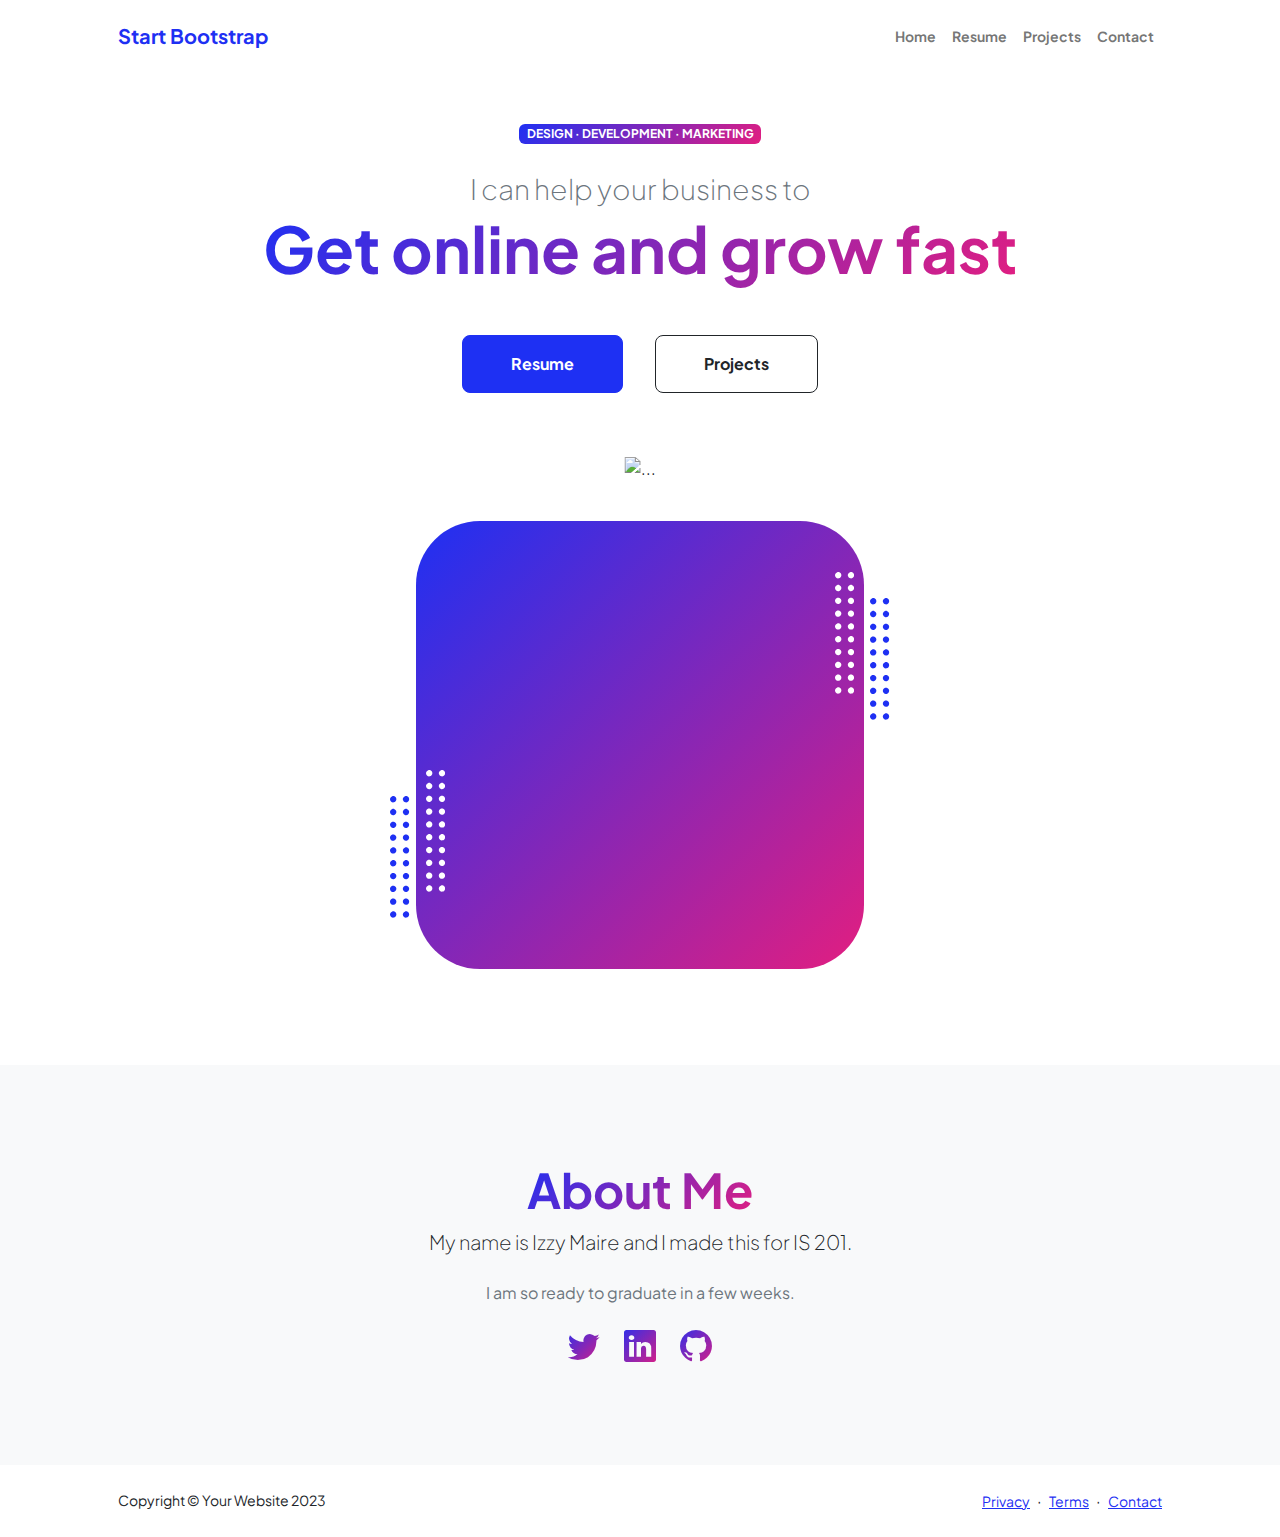
==== startbootstrap-personal-gh-pages/index.html @ 75457721 "Add files via upload" ====
<!DOCTYPE html>
<html lang="en">
    <head>
        <meta charset="utf-8" />
        <meta name="viewport" content="width=device-width, initial-scale=1, shrink-to-fit=no" />
        <meta name="description" content="" />
        <meta name="author" content="" />
        <title>Izzy Maire IS 201</title>
        <!-- Favicon-->
        <link rel="icon" type="image/x-icon" href="assets/favicon.ico" />
        <!-- Custom Google font-->
        <link rel="preconnect" href="https://fonts.googleapis.com" />
        <link rel="preconnect" href="https://fonts.gstatic.com" crossorigin />
        <link href="https://fonts.googleapis.com/css2?family=Plus+Jakarta+Sans:wght@100;200;300;400;500;600;700;800;900&amp;display=swap" rel="stylesheet" />
        <!-- Bootstrap icons-->
        <link href="https://cdn.jsdelivr.net/npm/bootstrap-icons@1.8.1/font/bootstrap-icons.css" rel="stylesheet" />
        <!-- Core theme CSS (includes Bootstrap)-->
        <link href="css/styles.css" rel="stylesheet" />
    </head>
    <body class="d-flex flex-column h-100">
        <main class="flex-shrink-0">
            <!-- Navigation-->
            <nav class="navbar navbar-expand-lg navbar-light bg-white py-3">
                <div class="container px-5">
                    <a class="navbar-brand" href="index.html"><span class="fw-bolder text-primary">Start Bootstrap</span></a>
                    <button class="navbar-toggler" type="button" data-bs-toggle="collapse" data-bs-target="#navbarSupportedContent" aria-controls="navbarSupportedContent" aria-expanded="false" aria-label="Toggle navigation"><span class="navbar-toggler-icon"></span></button>
                    <div class="collapse navbar-collapse" id="navbarSupportedContent">
                        <ul class="navbar-nav ms-auto mb-2 mb-lg-0 small fw-bolder">
                            <li class="nav-item"><a class="nav-link" href="index.html">Home</a></li>
                            <li class="nav-item"><a class="nav-link" href="resume.html">Resume</a></li>
                            <li class="nav-item"><a class="nav-link" href="projects.html">Projects</a></li>
                            <li class="nav-item"><a class="nav-link" href="contact.html">Contact</a></li>
                        </ul>
                    </div>
                </div>
            </nav>
            <!-- Header-->
            <header class="py-5">
                <div class="container px-5 pb-5">
                    <div class="row gx-5 align-items-center">
                        <div class="col-xxl-5">
                            <!-- Header text content-->
                            <div class="text-center text-xxl-start">
                                <div class="badge bg-gradient-primary-to-secondary text-white mb-4"><div class="text-uppercase">Design &middot; Development &middot; Marketing</div></div>
                                <div class="fs-3 fw-light text-muted">I can help your business to</div>
                                <h1 class="display-3 fw-bolder mb-5"><span class="text-gradient d-inline">Get online and grow fast</span></h1>
                                <div class="d-grid gap-3 d-sm-flex justify-content-sm-center justify-content-xxl-start mb-3">
                                    <a class="btn btn-primary btn-lg px-5 py-3 me-sm-3 fs-6 fw-bolder" href="resume.html">Resume</a>
                                    <a class="btn btn-outline-dark btn-lg px-5 py-3 fs-6 fw-bolder" href="projects.html">Projects</a>
                                </div>
                            </div>
                        </div>
                        <div class="col-xxl-7">
                            <!-- Header profile picture-->
                            <div class="d-flex justify-content-center mt-5 mt-xxl-0">
                                <div class="profile bg-gradient-primary-to-secondary">
                                    <!-- TIP: For best results, use a photo with a transparent background like the demo example below-->
                                    <!-- Watch a tutorial on how to do this on YouTube (link)-->
                                    <img class="profile-img" src="assets/profile.png" alt="..." />
                                    <div class="dots-1">
                                        <!-- SVG Dots-->
                                        <svg version="1.1" xmlns="http://www.w3.org/2000/svg" xmlns:xlink="http://www.w3.org/1999/xlink" x="0px" y="0px" viewBox="0 0 191.6 1215.4" style="enable-background: new 0 0 191.6 1215.4" xml:space="preserve">
                                            <g transform="translate(0.000000,1280.000000) scale(0.100000,-0.100000)">
                                                <path d="M227.7,12788.6c-105-35-200-141-222-248c-43-206,163-412,369-369c155,32,275,190,260,339c-11,105-90,213-190,262        C383.7,12801.6,289.7,12808.6,227.7,12788.6z"></path>
                                                <path d="M1507.7,12788.6c-151-50-253-216-222-362c25-119,136-230,254-255c194-41,395,142,375,339c-11,105-90,213-190,262        C1663.7,12801.6,1569.7,12808.6,1507.7,12788.6z"></path>
                                                <path d="M227.7,11508.6c-105-35-200-141-222-248c-43-206,163-412,369-369c155,32,275,190,260,339c-11,105-90,213-190,262        C383.7,11521.6,289.7,11528.6,227.7,11508.6z"></path>
                                                <path d="M1507.7,11508.6c-151-50-253-216-222-362c25-119,136-230,254-255c194-41,395,142,375,339c-11,105-90,213-190,262        C1663.7,11521.6,1569.7,11528.6,1507.7,11508.6z"></path>
                                                <path d="M227.7,10228.6c-105-35-200-141-222-248c-43-206,163-412,369-369c155,32,275,190,260,339c-11,105-90,213-190,262        C383.7,10241.6,289.7,10248.6,227.7,10228.6z"></path>
                                                <path d="M1507.7,10228.6c-105-35-200-141-222-248c-43-206,163-412,369-369c155,32,275,190,260,339c-11,105-90,213-190,262        C1663.7,10241.6,1569.7,10248.6,1507.7,10228.6z"></path>
                                                <path d="M227.7,8948.6c-105-35-200-141-222-248c-43-206,163-412,369-369c155,32,275,190,260,339c-11,105-90,213-190,262        C383.7,8961.6,289.7,8968.6,227.7,8948.6z"></path>
                                                <path d="M1507.7,8948.6c-105-35-200-141-222-248c-43-206,163-412,369-369c155,32,275,190,260,339c-11,105-90,213-190,262        C1663.7,8961.6,1569.7,8968.6,1507.7,8948.6z"></path>
                                                <path d="M227.7,7668.6c-105-35-200-141-222-248c-43-206,163-412,369-369c155,32,275,190,260,339c-11,105-90,213-190,262        C383.7,7681.6,289.7,7688.6,227.7,7668.6z"></path>
                                                <path d="M1507.7,7668.6c-105-35-200-141-222-248c-43-206,163-412,369-369c155,32,275,190,260,339c-11,105-90,213-190,262        C1663.7,7681.6,1569.7,7688.6,1507.7,7668.6z"></path>
                                                <path d="M227.7,6388.6c-105-35-200-141-222-248c-43-206,163-412,369-369c155,32,275,190,260,339c-11,105-90,213-190,262        C383.7,6401.6,289.7,6408.6,227.7,6388.6z"></path>
                                                <path d="M1507.7,6388.6c-105-35-200-141-222-248c-43-206,163-412,369-369c155,32,275,190,260,339c-11,105-90,213-190,262        C1663.7,6401.6,1569.7,6408.6,1507.7,6388.6z"></path>
                                                <path d="M227.7,5108.6c-105-35-200-141-222-248c-43-206,163-412,369-369c155,32,275,190,260,339c-11,105-90,213-190,262        C383.7,5121.6,289.7,5128.6,227.7,5108.6z"></path>
                                                <path d="M1507.7,5108.6c-105-35-200-141-222-248c-43-206,163-412,369-369c155,32,275,190,260,339c-11,105-90,213-190,262        C1663.7,5121.6,1569.7,5128.6,1507.7,5108.6z"></path>
                                                <path d="M227.7,3828.6c-105-35-200-141-222-248c-43-206,163-412,369-369c155,32,275,190,260,339c-11,105-90,213-190,262        C383.7,3841.6,289.7,3848.6,227.7,3828.6z"></path>
                                                <path d="M1507.7,3828.6c-105-35-200-141-222-248c-43-206,163-412,369-369c155,32,275,190,260,339c-11,105-90,213-190,262        C1663.7,3841.6,1569.7,3848.6,1507.7,3828.6z"></path>
                                                <path d="M227.7,2548.6c-105-35-200-141-222-248c-43-206,163-412,369-369c155,32,275,190,260,339c-11,105-90,213-190,262        C383.7,2561.6,289.7,2568.6,227.7,2548.6z"></path>
                                                <path d="M1507.7,2548.6c-105-35-200-141-222-248c-43-206,163-412,369-369c155,32,275,190,260,339c-11,105-90,213-190,262        C1663.7,2561.6,1569.7,2568.6,1507.7,2548.6z"></path>
                                                <path d="M227.7,1268.6c-105-35-200-141-222-248c-43-206,163-412,369-369c155,32,275,190,260,339c-11,105-90,213-190,262        C383.7,1281.6,289.7,1288.6,227.7,1268.6z"></path>
                                                <path d="M1507.7,1268.6c-105-35-200-141-222-248c-43-206,163-412,369-369c155,32,275,190,260,339c-11,105-90,213-190,262        C1663.7,1281.6,1569.7,1288.6,1507.7,1268.6z"></path>
                                            </g>
                                        </svg>
                                        <!-- END of SVG dots-->
                                    </div>
                                    <div class="dots-2">
                                        <!-- SVG Dots-->
                                        <svg version="1.1" xmlns="http://www.w3.org/2000/svg" xmlns:xlink="http://www.w3.org/1999/xlink" x="0px" y="0px" viewBox="0 0 191.6 1215.4" style="enable-background: new 0 0 191.6 1215.4" xml:space="preserve">
                                            <g transform="translate(0.000000,1280.000000) scale(0.100000,-0.100000)">
                                                <path d="M227.7,12788.6c-105-35-200-141-222-248c-43-206,163-412,369-369c155,32,275,190,260,339c-11,105-90,213-190,262        C383.7,12801.6,289.7,12808.6,227.7,12788.6z"></path>
                                                <path d="M1507.7,12788.6c-151-50-253-216-222-362c25-119,136-230,254-255c194-41,395,142,375,339c-11,105-90,213-190,262        C1663.7,12801.6,1569.7,12808.6,1507.7,12788.6z"></path>
                                                <path d="M227.7,11508.6c-105-35-200-141-222-248c-43-206,163-412,369-369c155,32,275,190,260,339c-11,105-90,213-190,262        C383.7,11521.6,289.7,11528.6,227.7,11508.6z"></path>
                                                <path d="M1507.7,11508.6c-151-50-253-216-222-362c25-119,136-230,254-255c194-41,395,142,375,339c-11,105-90,213-190,262        C1663.7,11521.6,1569.7,11528.6,1507.7,11508.6z"></path>
                                                <path d="M227.7,10228.6c-105-35-200-141-222-248c-43-206,163-412,369-369c155,32,275,190,260,339c-11,105-90,213-190,262        C383.7,10241.6,289.7,10248.6,227.7,10228.6z"></path>
                                                <path d="M1507.7,10228.6c-105-35-200-141-222-248c-43-206,163-412,369-369c155,32,275,190,260,339c-11,105-90,213-190,262        C1663.7,10241.6,1569.7,10248.6,1507.7,10228.6z"></path>
                                                <path d="M227.7,8948.6c-105-35-200-141-222-248c-43-206,163-412,369-369c155,32,275,190,260,339c-11,105-90,213-190,262        C383.7,8961.6,289.7,8968.6,227.7,8948.6z"></path>
                                                <path d="M1507.7,8948.6c-105-35-200-141-222-248c-43-206,163-412,369-369c155,32,275,190,260,339c-11,105-90,213-190,262        C1663.7,8961.6,1569.7,8968.6,1507.7,8948.6z"></path>
                                                <path d="M227.7,7668.6c-105-35-200-141-222-248c-43-206,163-412,369-369c155,32,275,190,260,339c-11,105-90,213-190,262        C383.7,7681.6,289.7,7688.6,227.7,7668.6z"></path>
                                                <path d="M1507.7,7668.6c-105-35-200-141-222-248c-43-206,163-412,369-369c155,32,275,190,260,339c-11,105-90,213-190,262        C1663.7,7681.6,1569.7,7688.6,1507.7,7668.6z"></path>
                                                <path d="M227.7,6388.6c-105-35-200-141-222-248c-43-206,163-412,369-369c155,32,275,190,260,339c-11,105-90,213-190,262        C383.7,6401.6,289.7,6408.6,227.7,6388.6z"></path>
                                                <path d="M1507.7,6388.6c-105-35-200-141-222-248c-43-206,163-412,369-369c155,32,275,190,260,339c-11,105-90,213-190,262        C1663.7,6401.6,1569.7,6408.6,1507.7,6388.6z"></path>
                                                <path d="M227.7,5108.6c-105-35-200-141-222-248c-43-206,163-412,369-369c155,32,275,190,260,339c-11,105-90,213-190,262        C383.7,5121.6,289.7,5128.6,227.7,5108.6z"></path>
                                                <path d="M1507.7,5108.6c-105-35-200-141-222-248c-43-206,163-412,369-369c155,32,275,190,260,339c-11,105-90,213-190,262        C1663.7,5121.6,1569.7,5128.6,1507.7,5108.6z"></path>
                                                <path d="M227.7,3828.6c-105-35-200-141-222-248c-43-206,163-412,369-369c155,32,275,190,260,339c-11,105-90,213-190,262        C383.7,3841.6,289.7,3848.6,227.7,3828.6z"></path>
                                                <path d="M1507.7,3828.6c-105-35-200-141-222-248c-43-206,163-412,369-369c155,32,275,190,260,339c-11,105-90,213-190,262        C1663.7,3841.6,1569.7,3848.6,1507.7,3828.6z"></path>
                                                <path d="M227.7,2548.6c-105-35-200-141-222-248c-43-206,163-412,369-369c155,32,275,190,260,339c-11,105-90,213-190,262        C383.7,2561.6,289.7,2568.6,227.7,2548.6z"></path>
                                                <path d="M1507.7,2548.6c-105-35-200-141-222-248c-43-206,163-412,369-369c155,32,275,190,260,339c-11,105-90,213-190,262        C1663.7,2561.6,1569.7,2568.6,1507.7,2548.6z"></path>
                                                <path d="M227.7,1268.6c-105-35-200-141-222-248c-43-206,163-412,369-369c155,32,275,190,260,339c-11,105-90,213-190,262        C383.7,1281.6,289.7,1288.6,227.7,1268.6z"></path>
                                                <path d="M1507.7,1268.6c-105-35-200-141-222-248c-43-206,163-412,369-369c155,32,275,190,260,339c-11,105-90,213-190,262        C1663.7,1281.6,1569.7,1288.6,1507.7,1268.6z"></path>
                                            </g>
                                        </svg>
                                        <!-- END of SVG dots-->
                                    </div>
                                    <div class="dots-3">
                                        <!-- SVG Dots-->
                                        <svg version="1.1" xmlns="http://www.w3.org/2000/svg" xmlns:xlink="http://www.w3.org/1999/xlink" x="0px" y="0px" viewBox="0 0 191.6 1215.4" style="enable-background: new 0 0 191.6 1215.4" xml:space="preserve">
                                            <g transform="translate(0.000000,1280.000000) scale(0.100000,-0.100000)">
                                                <path d="M227.7,12788.6c-105-35-200-141-222-248c-43-206,163-412,369-369c155,32,275,190,260,339c-11,105-90,213-190,262        C383.7,12801.6,289.7,12808.6,227.7,12788.6z"></path>
                                                <path d="M1507.7,12788.6c-151-50-253-216-222-362c25-119,136-230,254-255c194-41,395,142,375,339c-11,105-90,213-190,262        C1663.7,12801.6,1569.7,12808.6,1507.7,12788.6z"></path>
                                                <path d="M227.7,11508.6c-105-35-200-141-222-248c-43-206,163-412,369-369c155,32,275,190,260,339c-11,105-90,213-190,262        C383.7,11521.6,289.7,11528.6,227.7,11508.6z"></path>
                                                <path d="M1507.7,11508.6c-151-50-253-216-222-362c25-119,136-230,254-255c194-41,395,142,375,339c-11,105-90,213-190,262        C1663.7,11521.6,1569.7,11528.6,1507.7,11508.6z"></path>
                                                <path d="M227.7,10228.6c-105-35-200-141-222-248c-43-206,163-412,369-369c155,32,275,190,260,339c-11,105-90,213-190,262        C383.7,10241.6,289.7,10248.6,227.7,10228.6z"></path>
                                                <path d="M1507.7,10228.6c-105-35-200-141-222-248c-43-206,163-412,369-369c155,32,275,190,260,339c-11,105-90,213-190,262        C1663.7,10241.6,1569.7,10248.6,1507.7,10228.6z"></path>
                                                <path d="M227.7,8948.6c-105-35-200-141-222-248c-43-206,163-412,369-369c155,32,275,190,260,339c-11,105-90,213-190,262        C383.7,8961.6,289.7,8968.6,227.7,8948.6z"></path>
                                                <path d="M1507.7,8948.6c-105-35-200-141-222-248c-43-206,163-412,369-369c155,32,275,190,260,339c-11,105-90,213-190,262        C1663.7,8961.6,1569.7,8968.6,1507.7,8948.6z"></path>
                                                <path d="M227.7,7668.6c-105-35-200-141-222-248c-43-206,163-412,369-369c155,32,275,190,260,339c-11,105-90,213-190,262        C383.7,7681.6,289.7,7688.6,227.7,7668.6z"></path>
                                                <path d="M1507.7,7668.6c-105-35-200-141-222-248c-43-206,163-412,369-369c155,32,275,190,260,339c-11,105-90,213-190,262        C1663.7,7681.6,1569.7,7688.6,1507.7,7668.6z"></path>
                                                <path d="M227.7,6388.6c-105-35-200-141-222-248c-43-206,163-412,369-369c155,32,275,190,260,339c-11,105-90,213-190,262        C383.7,6401.6,289.7,6408.6,227.7,6388.6z"></path>
                                                <path d="M1507.7,6388.6c-105-35-200-141-222-248c-43-206,163-412,369-369c155,32,275,190,260,339c-11,105-90,213-190,262        C1663.7,6401.6,1569.7,6408.6,1507.7,6388.6z"></path>
                                                <path d="M227.7,5108.6c-105-35-200-141-222-248c-43-206,163-412,369-369c155,32,275,190,260,339c-11,105-90,213-190,262        C383.7,5121.6,289.7,5128.6,227.7,5108.6z"></path>
                                                <path d="M1507.7,5108.6c-105-35-200-141-222-248c-43-206,163-412,369-369c155,32,275,190,260,339c-11,105-90,213-190,262        C1663.7,5121.6,1569.7,5128.6,1507.7,5108.6z"></path>
                                                <path d="M227.7,3828.6c-105-35-200-141-222-248c-43-206,163-412,369-369c155,32,275,190,260,339c-11,105-90,213-190,262        C383.7,3841.6,289.7,3848.6,227.7,3828.6z"></path>
                                                <path d="M1507.7,3828.6c-105-35-200-141-222-248c-43-206,163-412,369-369c155,32,275,190,260,339c-11,105-90,213-190,262        C1663.7,3841.6,1569.7,3848.6,1507.7,3828.6z"></path>
                                                <path d="M227.7,2548.6c-105-35-200-141-222-248c-43-206,163-412,369-369c155,32,275,190,260,339c-11,105-90,213-190,262        C383.7,2561.6,289.7,2568.6,227.7,2548.6z"></path>
                                                <path d="M1507.7,2548.6c-105-35-200-141-222-248c-43-206,163-412,369-369c155,32,275,190,260,339c-11,105-90,213-190,262        C1663.7,2561.6,1569.7,2568.6,1507.7,2548.6z"></path>
                                                <path d="M227.7,1268.6c-105-35-200-141-222-248c-43-206,163-412,369-369c155,32,275,190,260,339c-11,105-90,213-190,262        C383.7,1281.6,289.7,1288.6,227.7,1268.6z"></path>
                                                <path d="M1507.7,1268.6c-105-35-200-141-222-248c-43-206,163-412,369-369c155,32,275,190,260,339c-11,105-90,213-190,262        C1663.7,1281.6,1569.7,1288.6,1507.7,1268.6z"></path>
                                            </g>
                                        </svg>
                                        <!-- END of SVG dots-->
                                    </div>
                                    <div class="dots-4">
                                        <!-- SVG Dots-->
                                        <svg version="1.1" xmlns="http://www.w3.org/2000/svg" xmlns:xlink="http://www.w3.org/1999/xlink" x="0px" y="0px" viewBox="0 0 191.6 1215.4" style="enable-background: new 0 0 191.6 1215.4" xml:space="preserve">
                                            <g transform="translate(0.000000,1280.000000) scale(0.100000,-0.100000)">
                                                <path d="M227.7,12788.6c-105-35-200-141-222-248c-43-206,163-412,369-369c155,32,275,190,260,339c-11,105-90,213-190,262        C383.7,12801.6,289.7,12808.6,227.7,12788.6z"></path>
                                                <path d="M1507.7,12788.6c-151-50-253-216-222-362c25-119,136-230,254-255c194-41,395,142,375,339c-11,105-90,213-190,262        C1663.7,12801.6,1569.7,12808.6,1507.7,12788.6z"></path>
                                                <path d="M227.7,11508.6c-105-35-200-141-222-248c-43-206,163-412,369-369c155,32,275,190,260,339c-11,105-90,213-190,262        C383.7,11521.6,289.7,11528.6,227.7,11508.6z"></path>
                                                <path d="M1507.7,11508.6c-151-50-253-216-222-362c25-119,136-230,254-255c194-41,395,142,375,339c-11,105-90,213-190,262        C1663.7,11521.6,1569.7,11528.6,1507.7,11508.6z"></path>
                                                <path d="M227.7,10228.6c-105-35-200-141-222-248c-43-206,163-412,369-369c155,32,275,190,260,339c-11,105-90,213-190,262        C383.7,10241.6,289.7,10248.6,227.7,10228.6z"></path>
                                                <path d="M1507.7,10228.6c-105-35-200-141-222-248c-43-206,163-412,369-369c155,32,275,190,260,339c-11,105-90,213-190,262        C1663.7,10241.6,1569.7,10248.6,1507.7,10228.6z"></path>
                                                <path d="M227.7,8948.6c-105-35-200-141-222-248c-43-206,163-412,369-369c155,32,275,190,260,339c-11,105-90,213-190,262        C383.7,8961.6,289.7,8968.6,227.7,8948.6z"></path>
                                                <path d="M1507.7,8948.6c-105-35-200-141-222-248c-43-206,163-412,369-369c155,32,275,190,260,339c-11,105-90,213-190,262        C1663.7,8961.6,1569.7,8968.6,1507.7,8948.6z"></path>
                                                <path d="M227.7,7668.6c-105-35-200-141-222-248c-43-206,163-412,369-369c155,32,275,190,260,339c-11,105-90,213-190,262        C383.7,7681.6,289.7,7688.6,227.7,7668.6z"></path>
                                                <path d="M1507.7,7668.6c-105-35-200-141-222-248c-43-206,163-412,369-369c155,32,275,190,260,339c-11,105-90,213-190,262        C1663.7,7681.6,1569.7,7688.6,1507.7,7668.6z"></path>
                                                <path d="M227.7,6388.6c-105-35-200-141-222-248c-43-206,163-412,369-369c155,32,275,190,260,339c-11,105-90,213-190,262        C383.7,6401.6,289.7,6408.6,227.7,6388.6z"></path>
                                                <path d="M1507.7,6388.6c-105-35-200-141-222-248c-43-206,163-412,369-369c155,32,275,190,260,339c-11,105-90,213-190,262        C1663.7,6401.6,1569.7,6408.6,1507.7,6388.6z"></path>
                                                <path d="M227.7,5108.6c-105-35-200-141-222-248c-43-206,163-412,369-369c155,32,275,190,260,339c-11,105-90,213-190,262        C383.7,5121.6,289.7,5128.6,227.7,5108.6z"></path>
                                                <path d="M1507.7,5108.6c-105-35-200-141-222-248c-43-206,163-412,369-369c155,32,275,190,260,339c-11,105-90,213-190,262        C1663.7,5121.6,1569.7,5128.6,1507.7,5108.6z"></path>
                                                <path d="M227.7,3828.6c-105-35-200-141-222-248c-43-206,163-412,369-369c155,32,275,190,260,339c-11,105-90,213-190,262        C383.7,3841.6,289.7,3848.6,227.7,3828.6z"></path>
                                                <path d="M1507.7,3828.6c-105-35-200-141-222-248c-43-206,163-412,369-369c155,32,275,190,260,339c-11,105-90,213-190,262        C1663.7,3841.6,1569.7,3848.6,1507.7,3828.6z"></path>
                                                <path d="M227.7,2548.6c-105-35-200-141-222-248c-43-206,163-412,369-369c155,32,275,190,260,339c-11,105-90,213-190,262        C383.7,2561.6,289.7,2568.6,227.7,2548.6z"></path>
                                                <path d="M1507.7,2548.6c-105-35-200-141-222-248c-43-206,163-412,369-369c155,32,275,190,260,339c-11,105-90,213-190,262        C1663.7,2561.6,1569.7,2568.6,1507.7,2548.6z"></path>
                                                <path d="M227.7,1268.6c-105-35-200-141-222-248c-43-206,163-412,369-369c155,32,275,190,260,339c-11,105-90,213-190,262        C383.7,1281.6,289.7,1288.6,227.7,1268.6z"></path>
                                                <path d="M1507.7,1268.6c-105-35-200-141-222-248c-43-206,163-412,369-369c155,32,275,190,260,339c-11,105-90,213-190,262        C1663.7,1281.6,1569.7,1288.6,1507.7,1268.6z"></path>
                                            </g>
                                        </svg>
                                        <!-- END of SVG dots-->
                                    </div>
                                </div>
                            </div>
                        </div>
                    </div>
                </div>
            </header>
            <!-- About Section-->
            <section class="bg-light py-5">
                <div class="container px-5">
                    <div class="row gx-5 justify-content-center">
                        <div class="col-xxl-8">
                            <div class="text-center my-5">
                                <h2 class="display-5 fw-bolder"><span class="text-gradient d-inline">About Me</span></h2>
                                <p class="lead fw-light mb-4">My name is Izzy Maire and I made this for IS 201.</p>
                                <p class="text-muted">I am so ready to graduate in a few weeks.</p>
                                <div class="d-flex justify-content-center fs-2 gap-4">
                                    <a class="text-gradient" href="#!"><i class="bi bi-twitter"></i></a>
                                    <a class="text-gradient" href="#!"><i class="bi bi-linkedin"></i></a>
                                    <a class="text-gradient" href="#!"><i class="bi bi-github"></i></a>
                                </div>
                            </div>
                        </div>
                    </div>
                </div>
            </section>
        </main>
        <!-- Footer-->
        <footer class="bg-white py-4 mt-auto">
            <div class="container px-5">
                <div class="row align-items-center justify-content-between flex-column flex-sm-row">
                    <div class="col-auto"><div class="small m-0">Copyright &copy; Your Website 2023</div></div>
                    <div class="col-auto">
                        <a class="small" href="#!">Privacy</a>
                        <span class="mx-1">&middot;</span>
                        <a class="small" href="#!">Terms</a>
                        <span class="mx-1">&middot;</span>
                        <a class="small" href="#!">Contact</a>
                    </div>
                </div>
            </div>
        </footer>
        <!-- Bootstrap core JS-->
        <script src="https://cdn.jsdelivr.net/npm/bootstrap@5.2.3/dist/js/bootstrap.bundle.min.js"></script>
        <!-- Core theme JS-->
        <script src="js/scripts.js"></script>
    </body>
</html>
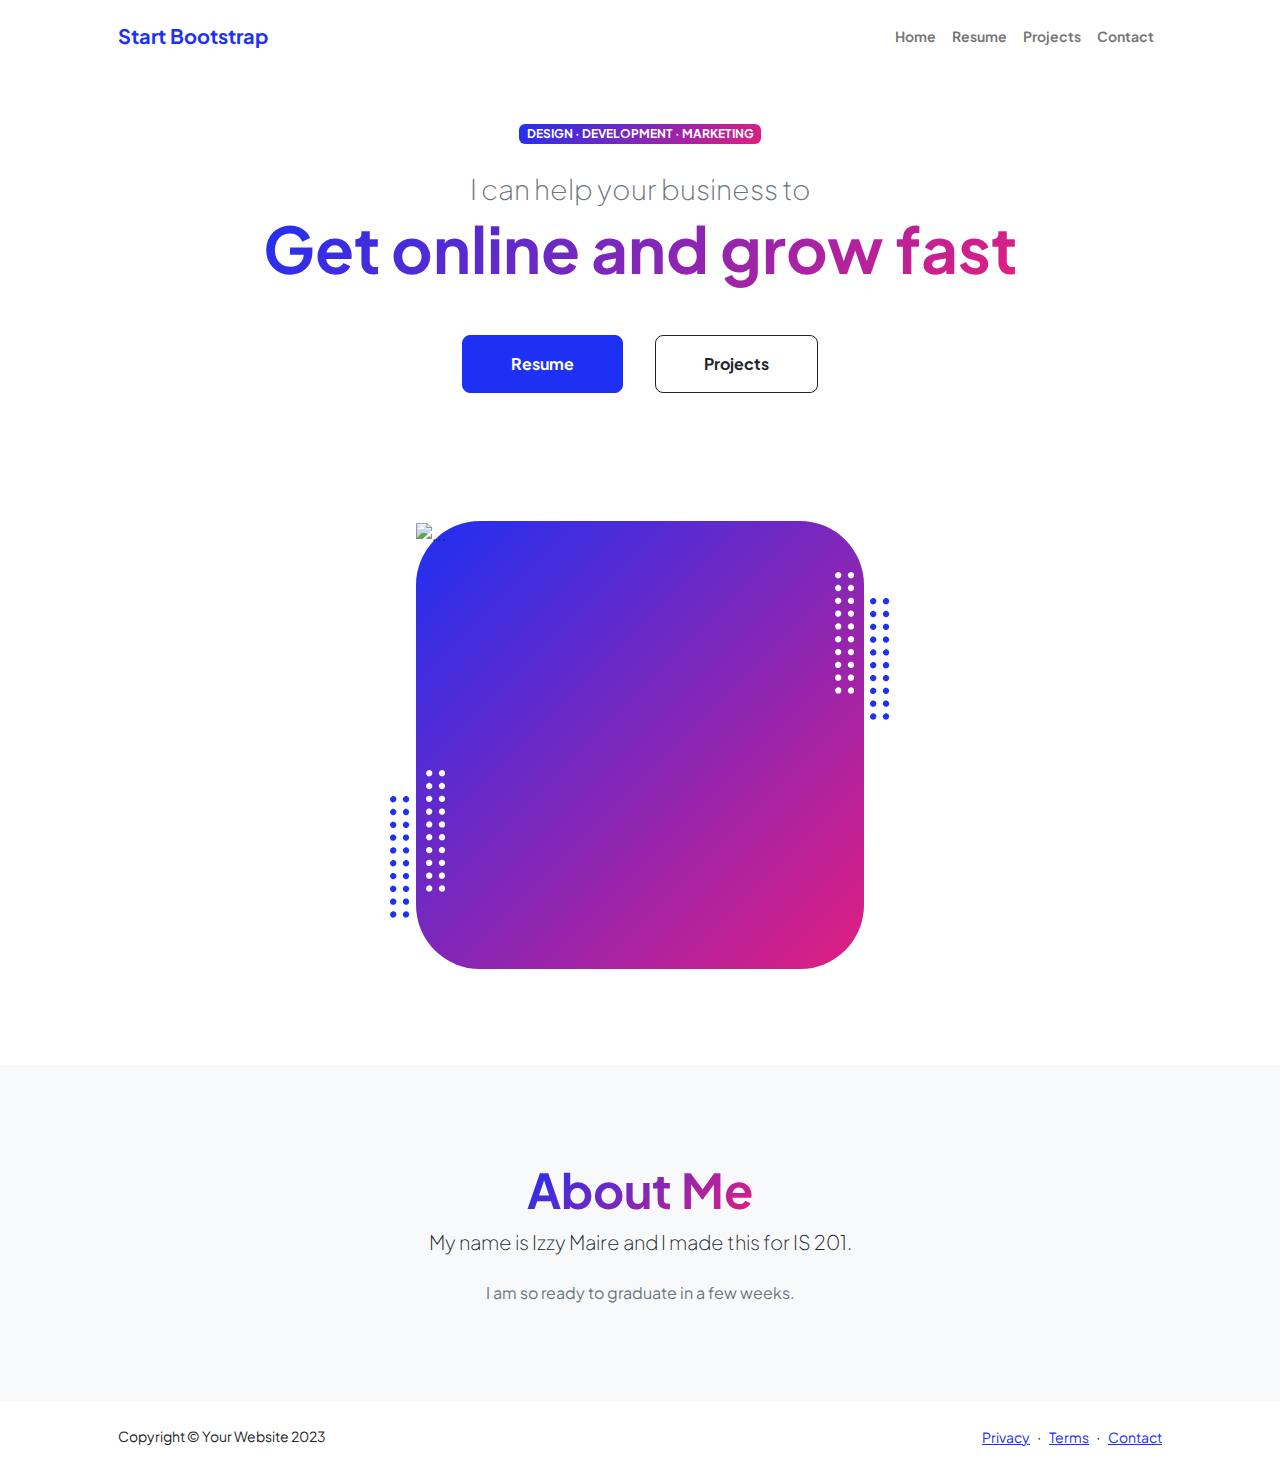
==== commit 4156758e: "Add files via upload" ====
--- a/startbootstrap-personal-gh-pages/index.html
+++ b/startbootstrap-personal-gh-pages/index.html
@@ -56,7 +56,7 @@
                                 <div class="profile bg-gradient-primary-to-secondary">
                                     <!-- TIP: For best results, use a photo with a transparent background like the demo example below-->
                                     <!-- Watch a tutorial on how to do this on YouTube (link)-->
-                                    <img class="profile-img" src="assets/profile.png" alt="..." />
+                                    <img class="profile-jpg" src="assets/profile.png" alt="..." />
                                     <div class="dots-1">
                                         <!-- SVG Dots-->
                                         <svg version="1.1" xmlns="http://www.w3.org/2000/svg" xmlns:xlink="http://www.w3.org/1999/xlink" x="0px" y="0px" viewBox="0 0 191.6 1215.4" style="enable-background: new 0 0 191.6 1215.4" xml:space="preserve">
@@ -183,12 +183,7 @@
                             <div class="text-center my-5">
                                 <h2 class="display-5 fw-bolder"><span class="text-gradient d-inline">About Me</span></h2>
                                 <p class="lead fw-light mb-4">My name is Izzy Maire and I made this for IS 201.</p>
-                                <p class="text-muted">I am so ready to graduate in a few weeks.</p>
-                                <div class="d-flex justify-content-center fs-2 gap-4">
-                                    <a class="text-gradient" href="#!"><i class="bi bi-twitter"></i></a>
-                                    <a class="text-gradient" href="#!"><i class="bi bi-linkedin"></i></a>
-                                    <a class="text-gradient" href="#!"><i class="bi bi-github"></i></a>
-                                </div>
+                                <p class="text-muted">I am so ready to graduate in a few weeks.</p>                               
                             </div>
                         </div>
                     </div>
